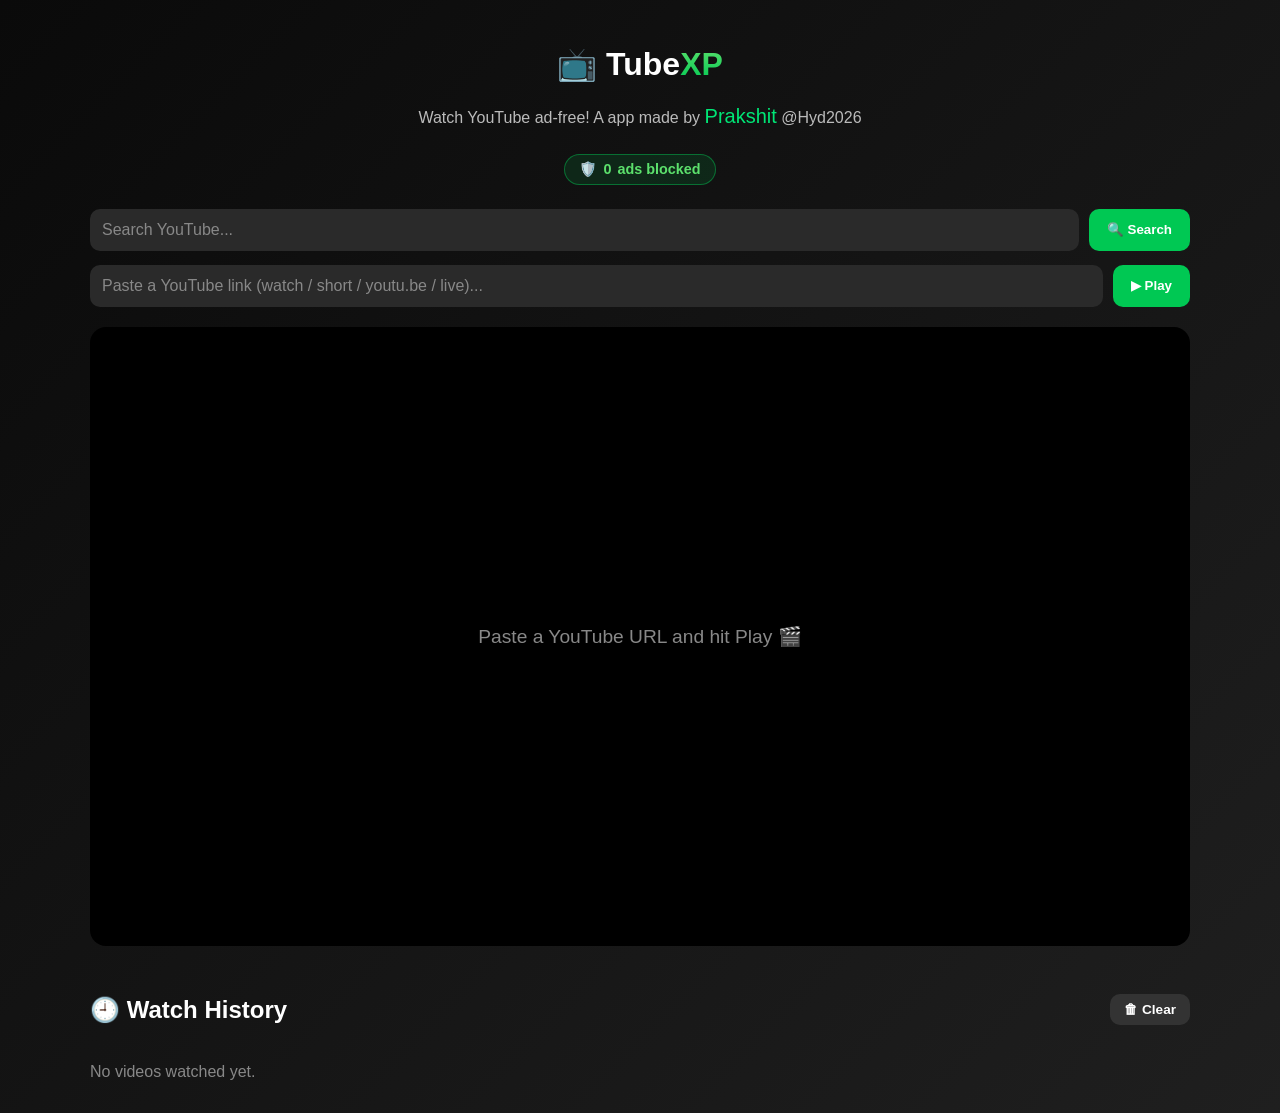
==== index.html @ 1a03d42a "Rename MiniTube to TubeXP; ad-free.html -> index.html" ====
<!DOCTYPE html>
<html lang="en">
<head>
  <meta charset="UTF-8" />
  <meta name="viewport" content="width=device-width, initial-scale=1.0" />
  <title>TubeXP — Ad-free YouTube</title>
  <link rel="stylesheet" href="style.css" />
</head>
<body>
  <div class="app">
    <header>
      <h1>📺 Tube<span class="xp">XP</span></h1>
      <p>Watch YouTube ad-free! A app made by <span class="credits">Prakshit</span> @Hyd2026</p>
      <div class="shield" id="shield" title="AdBlocker: blocked requests are removed automatically">
        🛡️ <span id="blockedCount">0</span> ads blocked
      </div>
    </header>

    <div class="toolbar">
      <input id="searchInput" type="text" placeholder="Search YouTube..." />
      <button id="searchBtn">🔍 Search</button>
    </div>

    <div class="toolbar">
      <input id="urlInput" type="text" placeholder="Paste a YouTube link (watch / short / youtu.be / live)..." />
      <button id="playBtn">▶ Play</button>
    </div>

    <div id="playerContainer">
      <div class="placeholder" id="placeholder">Paste a YouTube URL and hit Play 🎬</div>
    </div>

    <section class="history-section">
      <div class="history-head">
        <h2>🕘 Watch History</h2>
        <button id="clearHistoryBtn" class="btn-small" title="Clear all history">🗑 Clear</button>
      </div>
      <div id="history"></div>
    </section>
  </div>

  <div id="toast" class="toast"></div>

  <script src="script.js"></script>
</body>
</html>
---- style.css ----
body {
  margin: 0;
  font-family: Arial, sans-serif;
  background: linear-gradient(135deg, #0a0a0a, #1f1f1f);
  color: white;
}

.app {
  max-width: 1100px;
  margin: auto;
  padding: 24px;
}

header {
  text-align: center;
  margin-bottom: 24px;
}

header p {
  color: #bbb;
}

.xp {
  background: linear-gradient(180deg, #5ce06c, #00c853);
  -webkit-background-clip: text;
  background-clip: text;
  color: transparent;
  font-weight: 900;
}

.credits {
  font-size: 1.25rem;
  color: #00e676;
}

/* ---------- AdBlocker shield badge ---------- */
.shield {
  display: inline-flex;
  align-items: center;
  gap: 6px;
  margin-top: 10px;
  padding: 6px 14px;
  border-radius: 999px;
  background: rgba(0, 200, 83, 0.12);
  border: 1px solid rgba(0, 200, 83, 0.45);
  color: #5ce06c;
  font-size: 0.9rem;
  font-weight: bold;
  cursor: default;
  user-select: none;
}

.shield.bump {
  animation: bump 0.3s ease;
}

@keyframes bump {
  0% { transform: scale(1); }
  40% { transform: scale(1.15); }
  100% { transform: scale(1); }
}

/* ---------- toolbar ---------- */
.toolbar {
  display: flex;
  gap: 10px;
  margin-bottom: 14px;
  flex-wrap: wrap;
}

input {
  flex: 1;
  min-width: 250px;
  padding: 12px;
  border: none;
  border-radius: 10px;
  font-size: 16px;
  background: #2a2a2a;
  color: white;
}

input::placeholder { color: #888; }
input:focus { outline: 2px solid #00c853; }

button {
  padding: 12px 18px;
  border: none;
  border-radius: 10px;
  background: #00c853;
  color: white;
  font-weight: bold;
  cursor: pointer;
  transition: 0.15s;
}

button:hover { background: #00a844; }
button:active { transform: scale(0.97); }

.btn-small {
  padding: 8px 14px;
  font-size: 0.85rem;
  background: #333;
}

.btn-small:hover { background: #d32f2f; }

/* ---------- player ---------- */
#playerContainer {
  width: 100%;
  aspect-ratio: 16 / 9;
  background: black;
  border-radius: 16px;
  overflow: hidden;
  display: flex;
  align-items: center;
  justify-content: center;
  margin-top: 20px;
  position: relative;
}

#playerContainer iframe {
  width: 100%;
  height: 100%;
  border: none;
}

.placeholder {
  color: #888;
  font-size: 1.2rem;
  text-align: center;
  padding: 0 16px;
}

.spinner {
  width: 44px;
  height: 44px;
  border: 4px solid #333;
  border-top-color: #00c853;
  border-radius: 50%;
  animation: spin 0.8s linear infinite;
}

@keyframes spin { to { transform: rotate(360deg); } }

/* ---------- history ---------- */
.history-section { margin-top: 30px; }

.history-head {
  display: flex;
  align-items: center;
  justify-content: space-between;
  margin-bottom: 12px;
}

#history {
  display: flex;
  flex-direction: column;
  gap: 10px;
}

.history-item {
  background: #222;
  border-radius: 10px;
  display: flex;
  align-items: center;
  gap: 12px;
  padding: 8px;
  cursor: pointer;
  transition: 0.2s;
}

.history-item:hover { background: #333; }

.history-thumb {
  width: 96px;
  height: 54px;
  border-radius: 6px;
  object-fit: cover;
  background: #111;
  flex: none;
}

.history-body { flex: 1; min-width: 0; }

.history-title {
  font-weight: bold;
  white-space: nowrap;
  overflow: hidden;
  text-overflow: ellipsis;
}

.history-channel {
  font-size: 0.85rem;
  color: #aaa;
  margin-top: 3px;
}

.history-del {
  flex: none;
  background: transparent;
  color: #888;
  font-size: 1rem;
  padding: 8px 10px;
}

.history-del:hover { background: rgba(211, 47, 47, 0.2); color: #ff6b6b; }

.empty-note { color: #888; padding: 8px 0; }

/* ---------- toast ---------- */
.toast {
  position: fixed;
  bottom: 24px;
  left: 50%;
  transform: translateX(-50%) translateY(80px);
  background: #2a2a2a;
  border: 1px solid #00c853;
  color: white;
  padding: 12px 20px;
  border-radius: 10px;
  font-size: 0.95rem;
  opacity: 0;
  transition: 0.25s;
  pointer-events: none;
  z-index: 50;
}

.toast.show {
  opacity: 1;
  transform: translateX(-50%) translateY(0);
}

.toast.error { border-color: #d32f2f; }
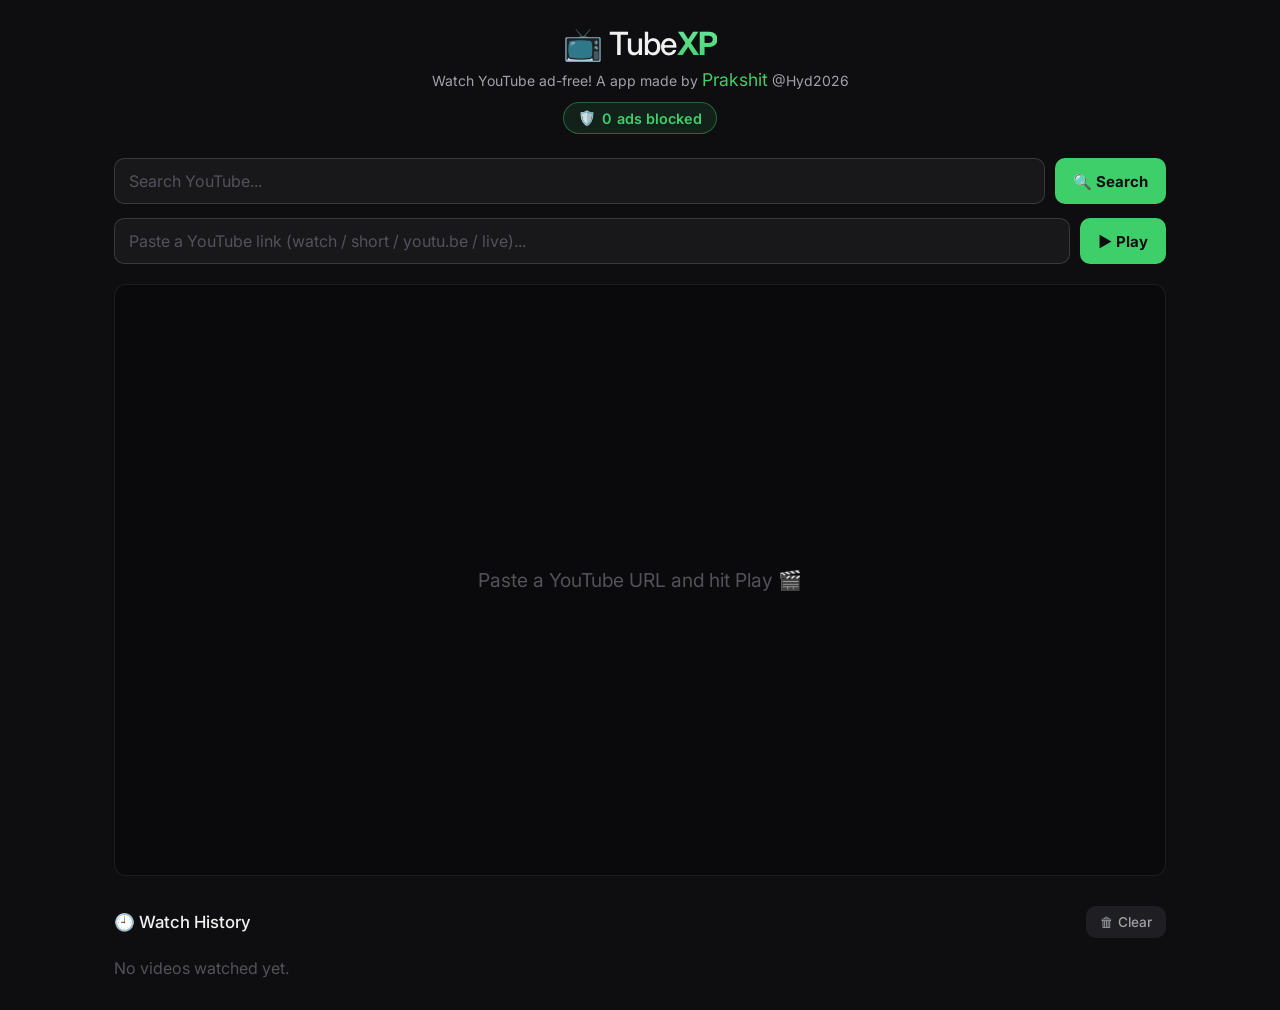
==== commit aa007ed5: "Restyle to homepage theme" ====
--- a/index.html
+++ b/index.html
@@ -4,6 +4,9 @@
   <meta charset="UTF-8" />
   <meta name="viewport" content="width=device-width, initial-scale=1.0" />
   <title>TubeXP — Ad-free YouTube</title>
+  <link rel="preconnect" href="https://fonts.googleapis.com" />
+  <link rel="preconnect" href="https://fonts.gstatic.com" crossorigin />
+  <link href="https://fonts.googleapis.com/css2?family=Inter:wght@400;500;600;700&display=swap" rel="stylesheet" />
   <link rel="stylesheet" href="style.css" />
 </head>
 <body>
--- a/style.css
+++ b/style.css
@@ -1,8 +1,32 @@
+/* TubeXP — themed to match mepython313.github.io homepage */
+:root {
+  --bg: #0e0e10;
+  --bg2: #18181b;
+  --bg3: #1f1f23;
+  --border: rgba(255,255,255,0.08);
+  --border2: rgba(255,255,255,0.14);
+  --text: #f1f1f1;
+  --muted: #a1a1aa;
+  --faint: #52525b;
+  --green: #3ecf6a;
+  --green-hover: #34b85c;
+  --red: #ff4444;
+  --radius: 12px;
+  --radius-sm: 8px;
+}
+
+* {
+  box-sizing: border-box;
+  margin: 0;
+  padding: 0;
+}
+
 body {
-  margin: 0;
-  font-family: Arial, sans-serif;
-  background: linear-gradient(135deg, #0a0a0a, #1f1f1f);
-  color: white;
+  font-family: 'Inter', sans-serif;
+  background: var(--bg);
+  color: var(--text);
+  min-height: 100vh;
+  -webkit-font-smoothing: antialiased;
 }
 
 .app {
@@ -16,21 +40,28 @@
   margin-bottom: 24px;
 }
 
+header h1 {
+  font-weight: 500;
+  letter-spacing: -0.02em;
+}
+
 header p {
-  color: #bbb;
+  color: var(--muted);
+  margin-top: 6px;
+  font-size: 14px;
 }
 
 .xp {
-  background: linear-gradient(180deg, #5ce06c, #00c853);
+  background: linear-gradient(180deg, #6ee7a0, #3ecf6a);
   -webkit-background-clip: text;
   background-clip: text;
   color: transparent;
-  font-weight: 900;
+  font-weight: 700;
 }
 
 .credits {
-  font-size: 1.25rem;
-  color: #00e676;
+  font-size: 1.1rem;
+  color: var(--green);
 }
 
 /* ---------- AdBlocker shield badge ---------- */
@@ -38,14 +69,14 @@
   display: inline-flex;
   align-items: center;
   gap: 6px;
-  margin-top: 10px;
+  margin-top: 12px;
   padding: 6px 14px;
   border-radius: 999px;
-  background: rgba(0, 200, 83, 0.12);
-  border: 1px solid rgba(0, 200, 83, 0.45);
-  color: #5ce06c;
+  background: rgba(62, 207, 106, 0.1);
+  border: 0.5px solid rgba(62, 207, 106, 0.4);
+  color: var(--green);
   font-size: 0.9rem;
-  font-weight: bold;
+  font-weight: 600;
   cursor: default;
   user-select: none;
 }
@@ -71,45 +102,53 @@
 input {
   flex: 1;
   min-width: 250px;
-  padding: 12px;
-  border: none;
+  padding: 12px 14px;
+  border: 0.5px solid var(--border2);
   border-radius: 10px;
   font-size: 16px;
-  background: #2a2a2a;
-  color: white;
-}
-
-input::placeholder { color: #888; }
-input:focus { outline: 2px solid #00c853; }
+  font-family: inherit;
+  background: var(--bg2);
+  color: var(--text);
+  outline: none;
+  transition: border-color 0.15s;
+}
+
+input::placeholder { color: var(--faint); }
+input:focus { border-color: var(--green); }
 
 button {
+  font-family: inherit;
   padding: 12px 18px;
   border: none;
   border-radius: 10px;
-  background: #00c853;
-  color: white;
-  font-weight: bold;
+  background: var(--green);
+  color: #0e0e10;
+  font-weight: 700;
+  font-size: 15px;
   cursor: pointer;
-  transition: 0.15s;
-}
-
-button:hover { background: #00a844; }
+  transition: background 0.15s, transform 0.1s;
+}
+
+button:hover { background: var(--green-hover); }
 button:active { transform: scale(0.97); }
 
 .btn-small {
   padding: 8px 14px;
   font-size: 0.85rem;
-  background: #333;
-}
-
-.btn-small:hover { background: #d32f2f; }
+  font-weight: 500;
+  background: var(--bg3);
+  color: var(--muted);
+}
+
+.btn-small:hover { background: #3a1a1a; color: var(--red); }
 
 /* ---------- player ---------- */
 #playerContainer {
   width: 100%;
   aspect-ratio: 16 / 9;
-  background: black;
-  border-radius: 16px;
+  background: #0a0a0c;
+  border: 0.5px solid var(--border);
+  border-radius: var(--radius);
   overflow: hidden;
   display: flex;
   align-items: center;
@@ -125,7 +164,7 @@
 }
 
 .placeholder {
-  color: #888;
+  color: var(--faint);
   font-size: 1.2rem;
   text-align: center;
   padding: 0 16px;
@@ -134,8 +173,8 @@
 .spinner {
   width: 44px;
   height: 44px;
-  border: 4px solid #333;
-  border-top-color: #00c853;
+  border: 4px solid var(--bg3);
+  border-top-color: var(--green);
   border-radius: 50%;
   animation: spin 0.8s linear infinite;
 }
@@ -152,6 +191,11 @@
   margin-bottom: 12px;
 }
 
+.history-head h2 {
+  font-size: 1.05rem;
+  font-weight: 500;
+}
+
 #history {
   display: flex;
   flex-direction: column;
@@ -159,31 +203,32 @@
 }
 
 .history-item {
-  background: #222;
+  background: var(--bg2);
+  border: 0.5px solid var(--border);
   border-radius: 10px;
   display: flex;
   align-items: center;
   gap: 12px;
   padding: 8px;
   cursor: pointer;
-  transition: 0.2s;
-}
-
-.history-item:hover { background: #333; }
+  transition: background 0.15s, border-color 0.15s;
+}
+
+.history-item:hover { background: var(--bg3); border-color: var(--border2); }
 
 .history-thumb {
   width: 96px;
   height: 54px;
   border-radius: 6px;
   object-fit: cover;
-  background: #111;
+  background: var(--bg3);
   flex: none;
 }
 
 .history-body { flex: 1; min-width: 0; }
 
 .history-title {
-  font-weight: bold;
+  font-weight: 500;
   white-space: nowrap;
   overflow: hidden;
   text-overflow: ellipsis;
@@ -191,21 +236,21 @@
 
 .history-channel {
   font-size: 0.85rem;
-  color: #aaa;
+  color: var(--muted);
   margin-top: 3px;
 }
 
 .history-del {
   flex: none;
   background: transparent;
-  color: #888;
+  color: var(--faint);
   font-size: 1rem;
   padding: 8px 10px;
 }
 
-.history-del:hover { background: rgba(211, 47, 47, 0.2); color: #ff6b6b; }
-
-.empty-note { color: #888; padding: 8px 0; }
+.history-del:hover { background: rgba(255, 68, 68, 0.12); color: var(--red); }
+
+.empty-note { color: var(--faint); padding: 8px 0; }
 
 /* ---------- toast ---------- */
 .toast {
@@ -213,9 +258,9 @@
   bottom: 24px;
   left: 50%;
   transform: translateX(-50%) translateY(80px);
-  background: #2a2a2a;
-  border: 1px solid #00c853;
-  color: white;
+  background: var(--bg3);
+  border: 0.5px solid var(--green);
+  color: var(--text);
   padding: 12px 20px;
   border-radius: 10px;
   font-size: 0.95rem;
@@ -230,4 +275,4 @@
   transform: translateX(-50%) translateY(0);
 }
 
-.toast.error { border-color: #d32f2f; }
+.toast.error { border-color: var(--red); }
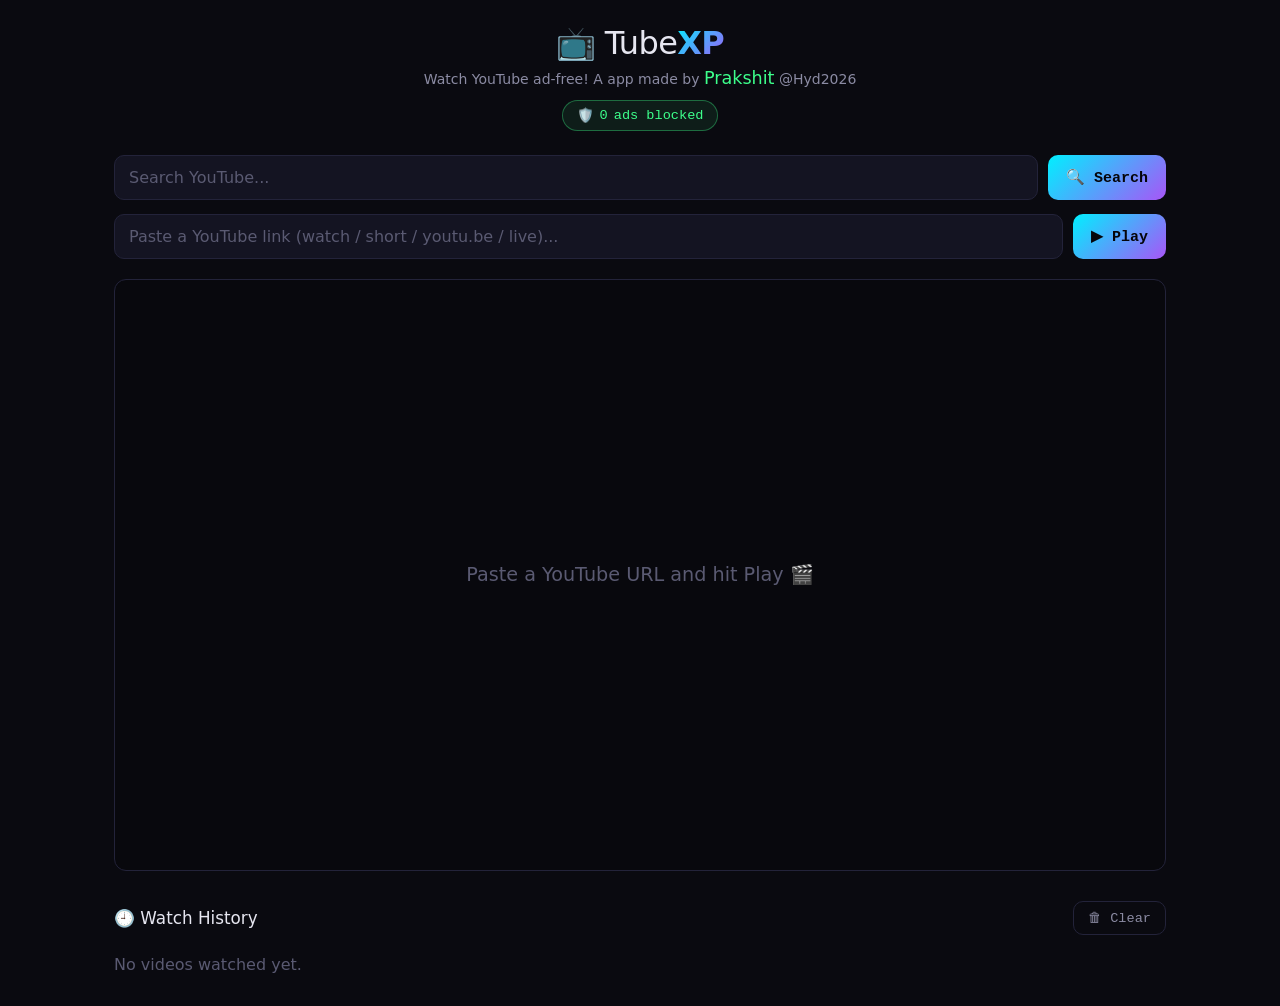
==== commit 1e0d29ae: "Match live homepage theme (neon palette)" ====
--- a/index.html
+++ b/index.html
@@ -4,9 +4,6 @@
   <meta charset="UTF-8" />
   <meta name="viewport" content="width=device-width, initial-scale=1.0" />
   <title>TubeXP — Ad-free YouTube</title>
-  <link rel="preconnect" href="https://fonts.googleapis.com" />
-  <link rel="preconnect" href="https://fonts.gstatic.com" crossorigin />
-  <link href="https://fonts.googleapis.com/css2?family=Inter:wght@400;500;600;700&display=swap" rel="stylesheet" />
   <link rel="stylesheet" href="style.css" />
 </head>
 <body>
--- a/style.css
+++ b/style.css
@@ -1,16 +1,19 @@
 /* TubeXP — themed to match mepython313.github.io homepage */
 :root {
-  --bg: #0e0e10;
-  --bg2: #18181b;
-  --bg3: #1f1f23;
-  --border: rgba(255,255,255,0.08);
-  --border2: rgba(255,255,255,0.14);
-  --text: #f1f1f1;
-  --muted: #a1a1aa;
-  --faint: #52525b;
-  --green: #3ecf6a;
-  --green-hover: #34b85c;
+  --bg: #0a0a10;
+  --bg2: #141422;
+  --bg3: #1a1a2a;
+  --border: #23233a;
+  --border2: #34344f;
+  --text: #e6e6f0;
+  --muted: #8b8ba3;
+  --faint: #5a5a72;
+  --green: #3dff8b;
   --red: #ff4444;
+  --cyan: #00f0ff;
+  --purple: #a855f7;
+  --font-sans: "Segoe UI", system-ui, -apple-system, sans-serif;
+  --font-mono: "Cascadia Code", "JetBrains Mono", Consolas, "Courier New", monospace;
   --radius: 12px;
   --radius-sm: 8px;
 }
@@ -22,7 +25,7 @@
 }
 
 body {
-  font-family: 'Inter', sans-serif;
+  font-family: var(--font-sans);
   background: var(--bg);
   color: var(--text);
   min-height: 100vh;
@@ -52,7 +55,7 @@
 }
 
 .xp {
-  background: linear-gradient(180deg, #6ee7a0, #3ecf6a);
+  background: linear-gradient(135deg, var(--cyan), var(--purple));
   -webkit-background-clip: text;
   background-clip: text;
   color: transparent;
@@ -72,11 +75,12 @@
   margin-top: 12px;
   padding: 6px 14px;
   border-radius: 999px;
-  background: rgba(62, 207, 106, 0.1);
-  border: 0.5px solid rgba(62, 207, 106, 0.4);
+  font-family: var(--font-mono);
+  font-size: 0.85rem;
+  background: rgba(61, 255, 139, 0.08);
+  border: 0.5px solid rgba(61, 255, 139, 0.35);
   color: var(--green);
-  font-size: 0.9rem;
-  font-weight: 600;
+  font-weight: 500;
   cursor: default;
   user-select: none;
 }
@@ -103,7 +107,7 @@
   flex: 1;
   min-width: 250px;
   padding: 12px 14px;
-  border: 0.5px solid var(--border2);
+  border: 1px solid var(--border);
   border-radius: 10px;
   font-size: 16px;
   font-family: inherit;
@@ -114,40 +118,41 @@
 }
 
 input::placeholder { color: var(--faint); }
-input:focus { border-color: var(--green); }
+input:focus { border-color: var(--cyan); }
 
 button {
-  font-family: inherit;
+  font-family: var(--font-mono);
   padding: 12px 18px;
   border: none;
   border-radius: 10px;
-  background: var(--green);
-  color: #0e0e10;
+  background: linear-gradient(135deg, var(--cyan), var(--purple));
+  color: #05050a;
   font-weight: 700;
   font-size: 15px;
   cursor: pointer;
-  transition: background 0.15s, transform 0.1s;
-}
-
-button:hover { background: var(--green-hover); }
+  transition: filter 0.15s, transform 0.1s;
+}
+
+button:hover { filter: brightness(1.1); }
 button:active { transform: scale(0.97); }
 
 .btn-small {
   padding: 8px 14px;
   font-size: 0.85rem;
   font-weight: 500;
-  background: var(--bg3);
+  background: transparent;
   color: var(--muted);
-}
-
-.btn-small:hover { background: #3a1a1a; color: var(--red); }
+  border: 1px solid var(--border);
+}
+
+.btn-small:hover { background: rgba(255, 68, 68, 0.1); color: var(--red); filter: none; }
 
 /* ---------- player ---------- */
 #playerContainer {
   width: 100%;
   aspect-ratio: 16 / 9;
-  background: #0a0a0c;
-  border: 0.5px solid var(--border);
+  background: #08080d;
+  border: 1px solid var(--border);
   border-radius: var(--radius);
   overflow: hidden;
   display: flex;
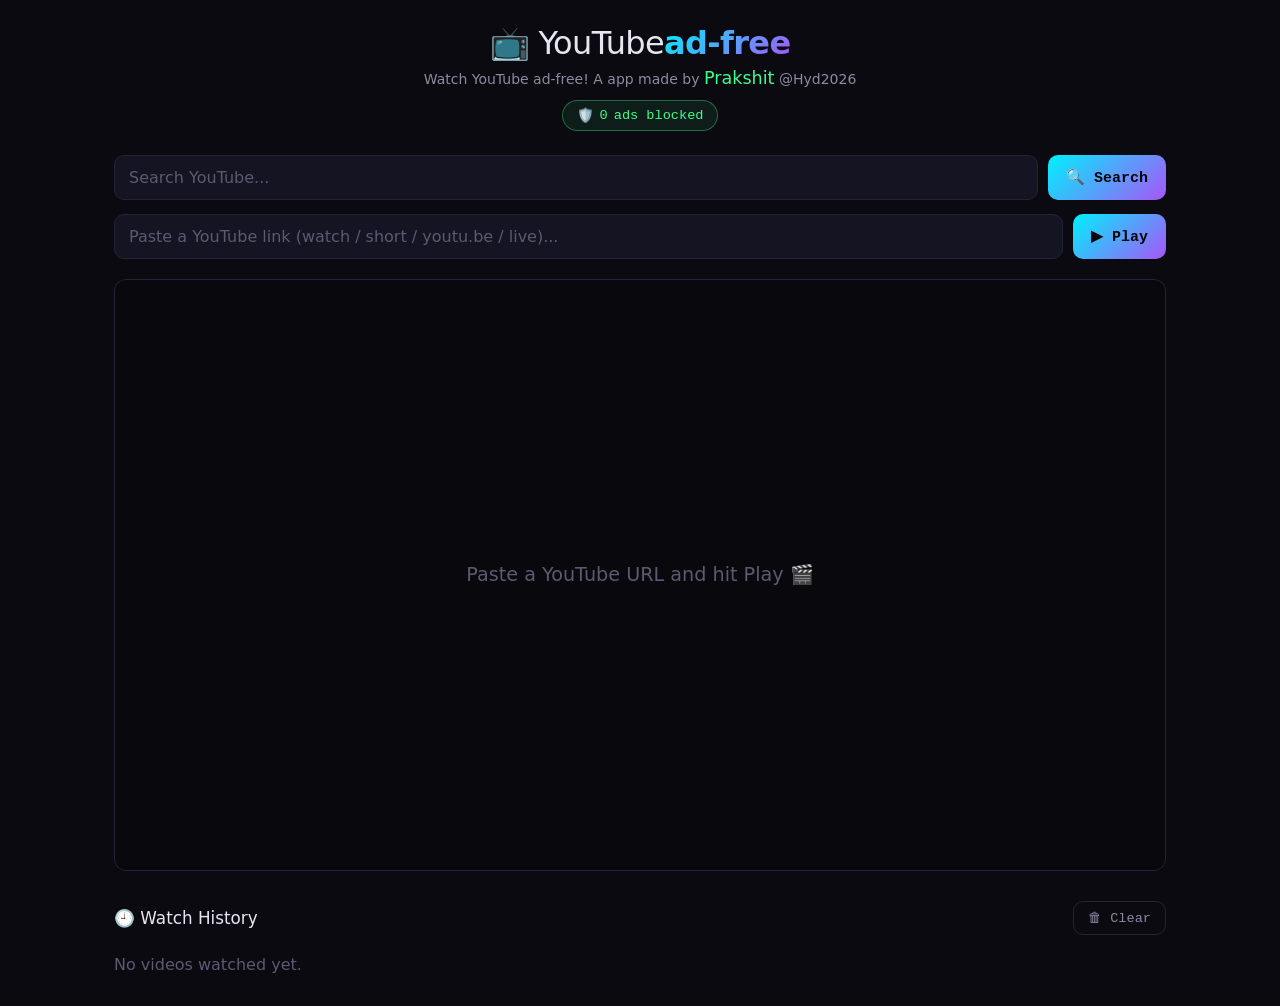
==== commit 312eb40e: "Update title and header for ad-free YouTube" ====
--- a/index.html
+++ b/index.html
@@ -2,14 +2,15 @@
 <html lang="en">
 <head>
   <meta charset="UTF-8" />
+  <meta name="description" content="Watch
   <meta name="viewport" content="width=device-width, initial-scale=1.0" />
-  <title>TubeXP — Ad-free YouTube</title>
+  <title>YouTube ad-free — Prakshit</title>
   <link rel="stylesheet" href="style.css" />
 </head>
 <body>
   <div class="app">
     <header>
-      <h1>📺 Tube<span class="xp">XP</span></h1>
+      <h1>📺 YouTube<span class="xp">ad-free</span></h1>
       <p>Watch YouTube ad-free! A app made by <span class="credits">Prakshit</span> @Hyd2026</p>
       <div class="shield" id="shield" title="AdBlocker: blocked requests are removed automatically">
         🛡️ <span id="blockedCount">0</span> ads blocked
